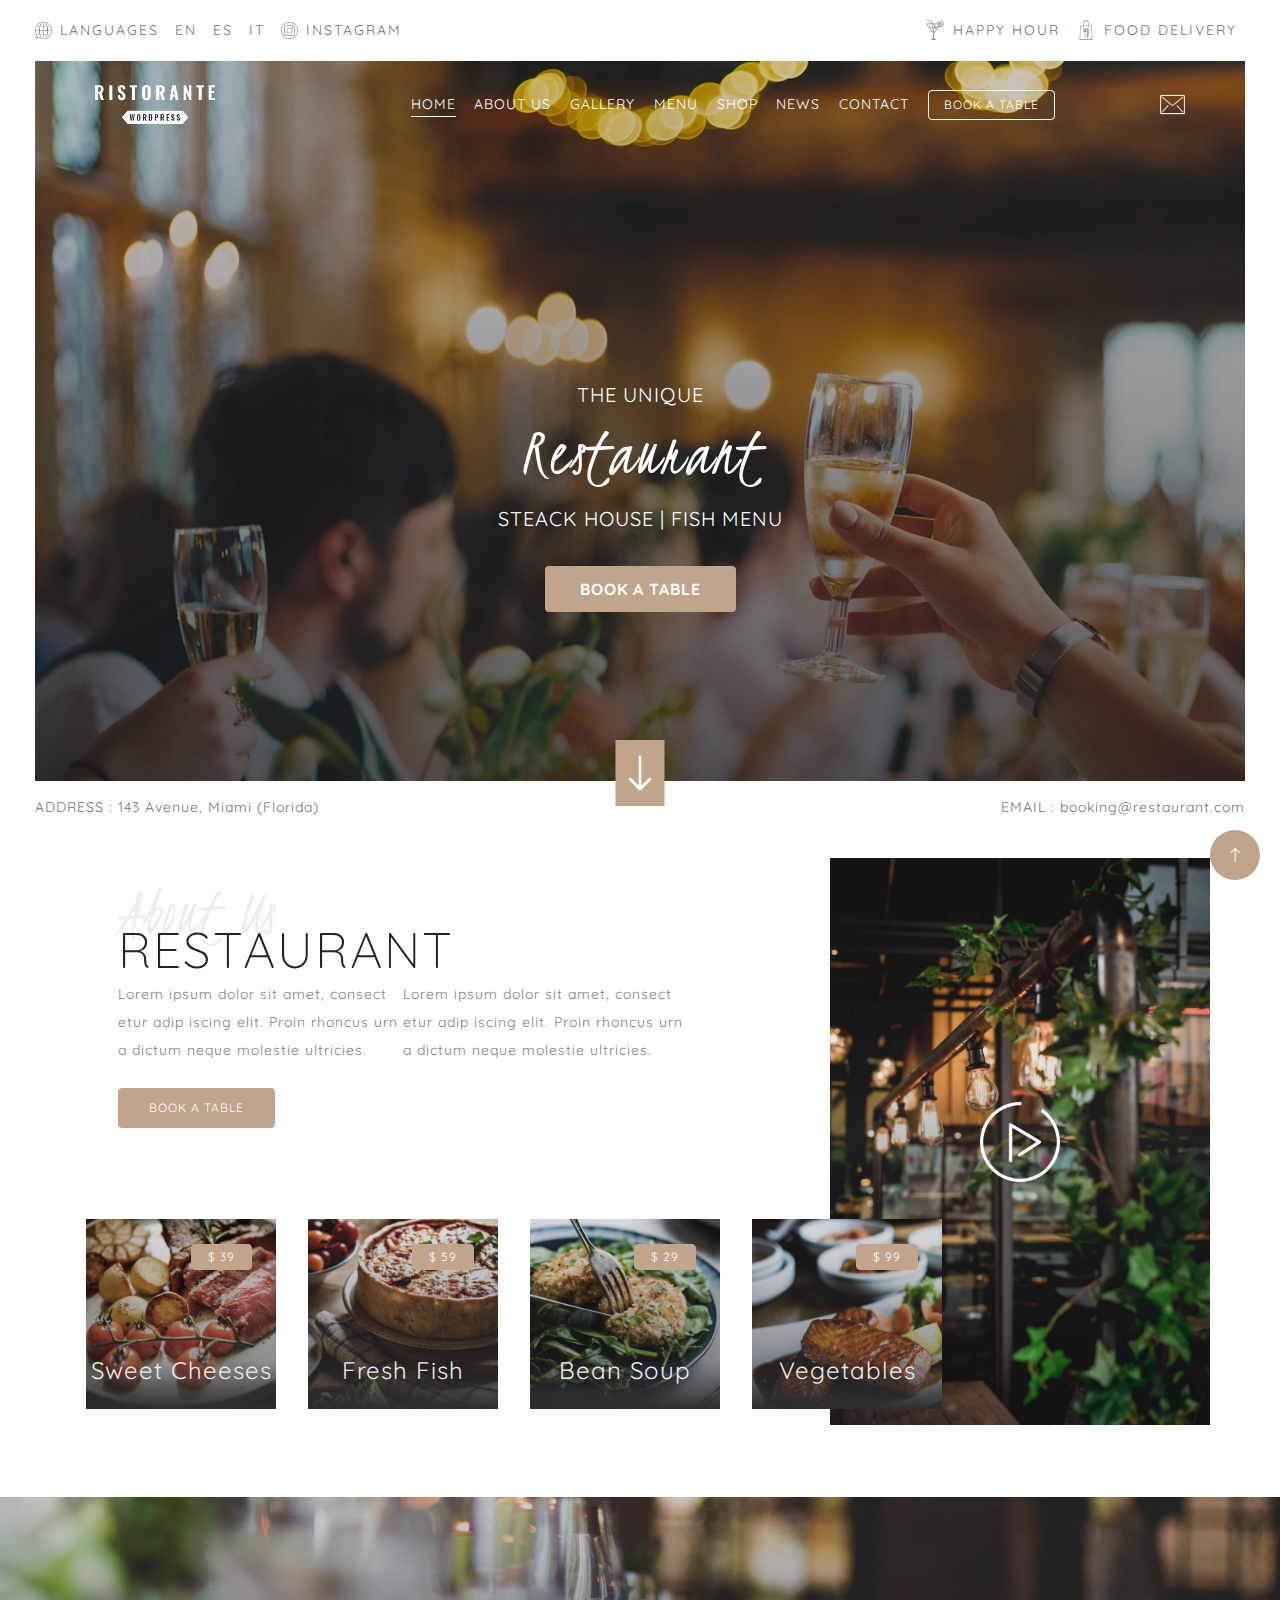
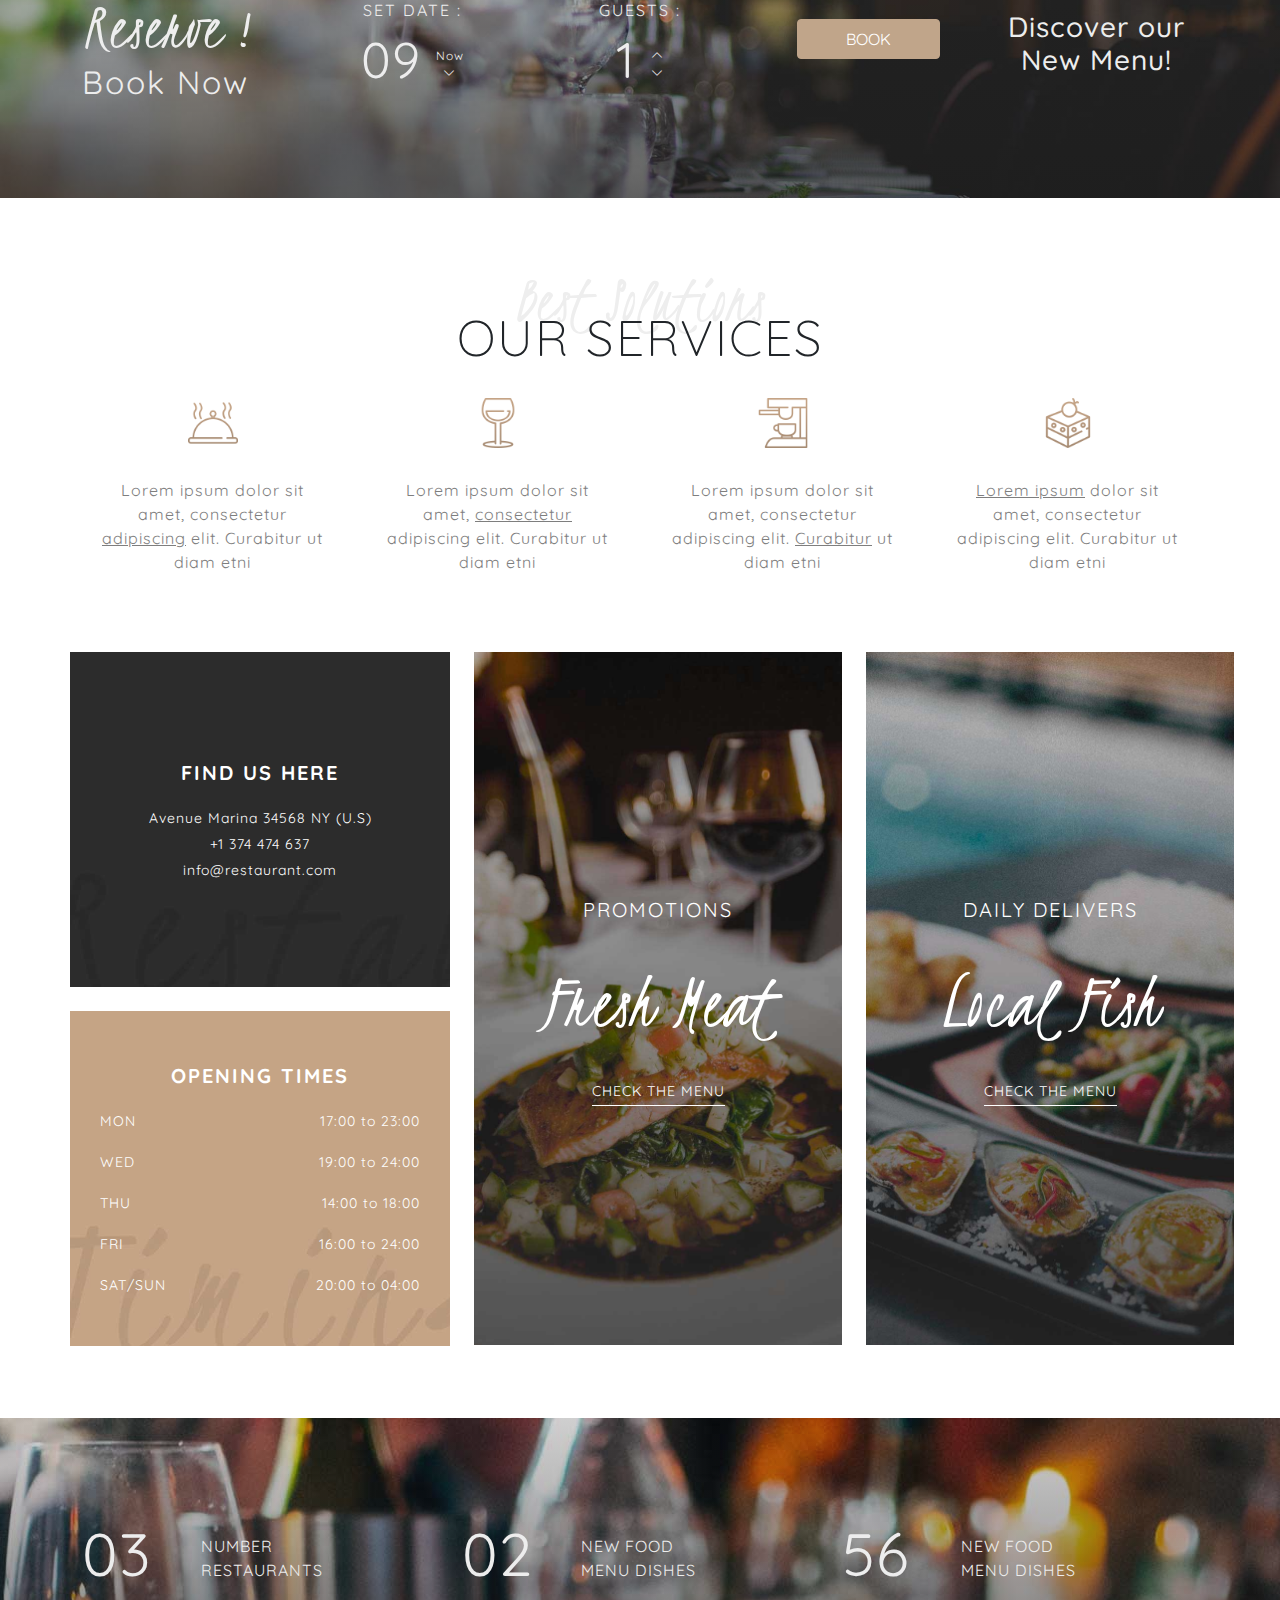
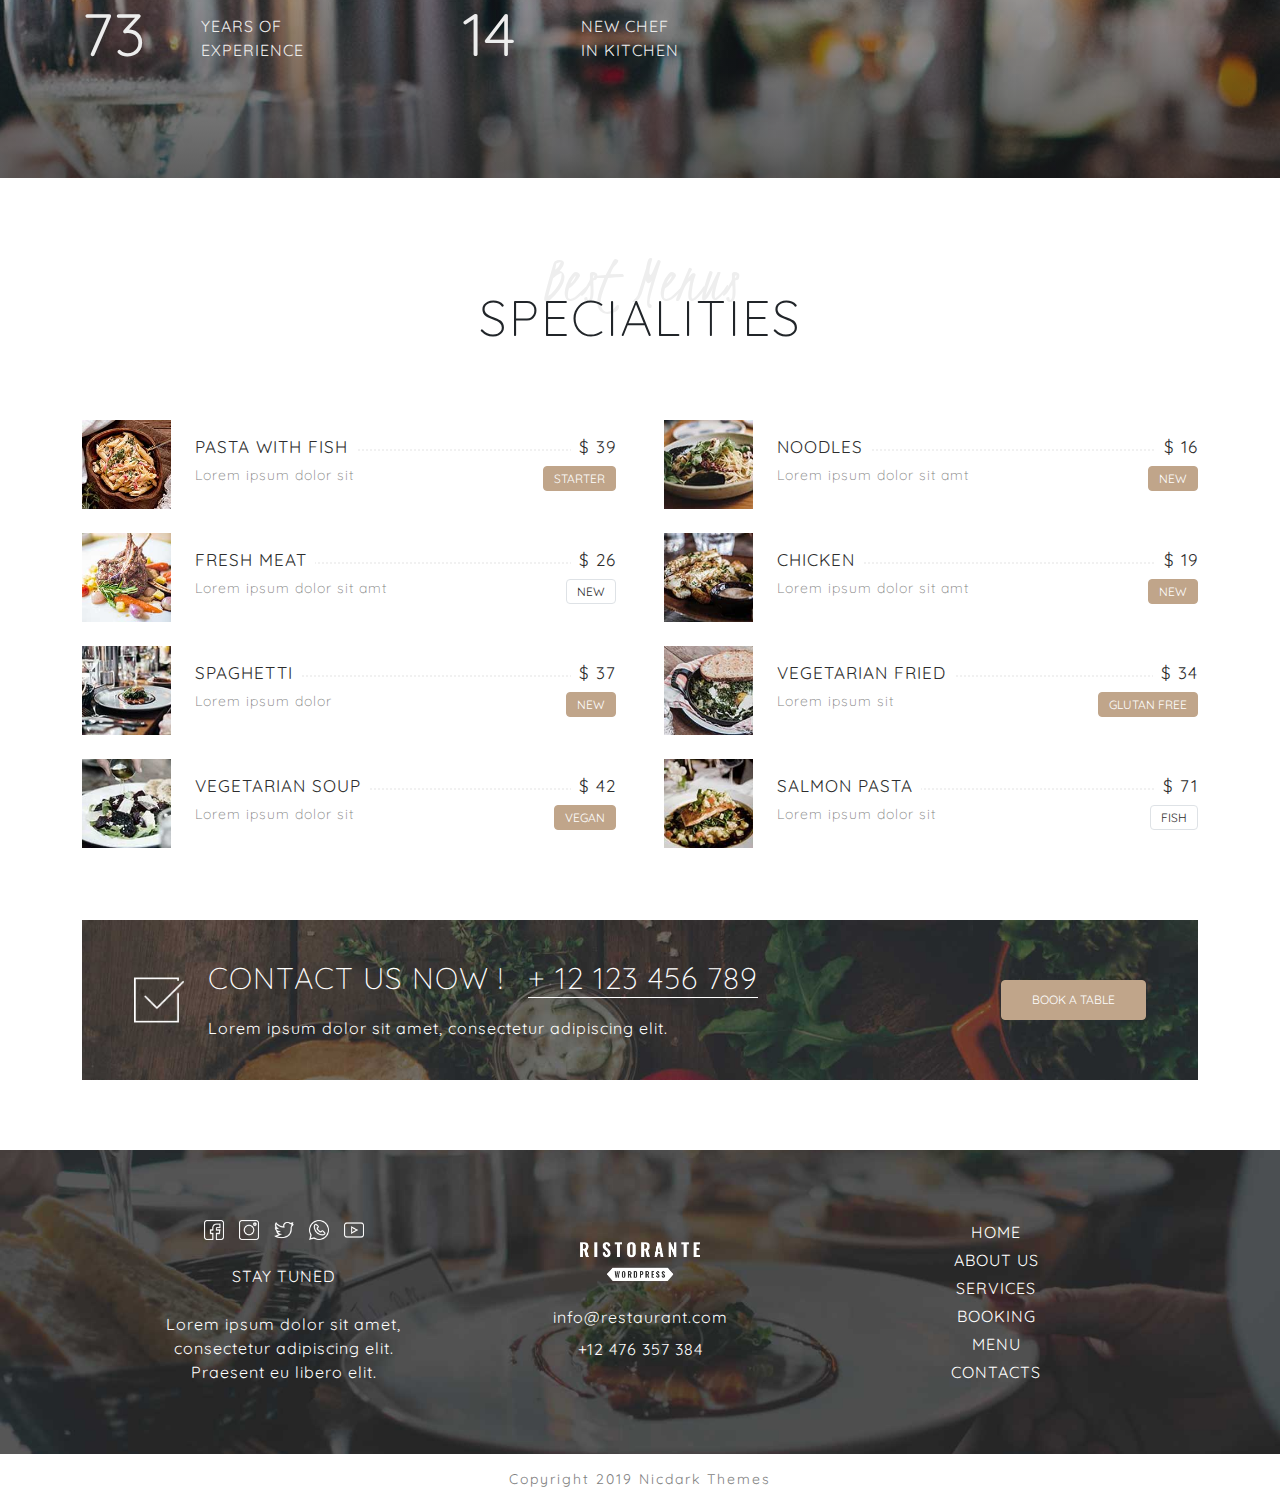
==== index.html @ e6f92034 "Done" ====
<!DOCTYPE html>
<html lang="en">

<head>
    <meta charset="UTF-8">
    <meta name="viewport" content="width=device-width, initial-scale=1.0">
    <title>Restaurent</title>

    <!-- Fonts CSS  -->
    <link rel="stylesheet" href="assets/css/fonts.css">

    <!-- Bootstrap CSS  -->
    <link rel="stylesheet" href="assets/css/bootstrap.min.css">
    <link rel="stylesheet" href="assets/css/bootstrap-icons.min.css">

    <!-- Custom CSS -->
    <link rel="stylesheet" href="assets/css/style.css">
</head>

<body>
    <a href="#" class="back-to-top-btn"><i class="bi bi-arrow-up"></i></a>
    <header class="text-uppercase">
        <div class="topbar text-secondary d-none d-xl-flex">
            <div class="col d-flex align-items-center">
                <img src="assets/images/languages.png" alt="languages" height="17" width="17">
                <span class="mx-2">languages</span>
                <span class="mx-2">en</span>
                <span class="mx-2">es</span>
                <span class="mx-2 me-3">it</span>
                <img src="assets/images/instagram.png" alt="insta" width="17" height="17">
                <span class="mx-2">instagram</span>
            </div>
            <div class="col d-flex justify-content-end">
                <img src="assets/images/happy-hour.png" alt="happy_hour" width="20" height="20">
                <span class="mx-2 me-3">happy hour</span>
                <img src="assets/images/food-delivery.png" alt="food-delivery" width="20" height="20">
                <span class="mx-2">food delivery</span>
            </div>
        </div>
        <div class="container-fluid p-4 d-xl-none">
            <div class="row align-items-center">
                <div class="logo col-9">
                    <img src="assets/images/logo-dark.png" alt="logo" width="120">
                </div>
                <div class="hamburger col-3 fs-1 text-end">
                    <i class="bi bi-list" data-bs-toggle="offcanvas" data-bs-target="#offcanvasRight"
                        aria-controls="offcanvasRight"></i>
                </div>
                <div class="offcanvas offcanvas-end text-bg-dark bg-dark" data-bs-scroll="true" data-bs-backdrop="false"
                    tabindex="-1" id="offcanvasRight" aria-labelledby="offcanvasRightLabel">
                    <div class="offcanvas-header justify-content-end pb-0">
                        <button type="button" class="btn-close btn-close-white border rounded-circle"
                            data-bs-dismiss="offcanvas" aria-label="Close"></button>
                    </div>
                    <div class="offcanvas-body p-2 pt-0 pb-5">
                        <div class="menus">
                            <div class="menu">
                                <div class="title">Home</div>
                                <ul>
                                    <li>home 1</li>
                                    <li>home 2</li>
                                    <li>home 3</li>
                                </ul>
                            </div>
                            <div class="menu">
                                <div class="title">About us</div>
                                <ul>
                                    <li>About us 1</li>
                                    <li>About us 2</li>
                                    <li>About us 3</li>
                                </ul>
                            </div>
                            <div class="menu">
                                <div class="title">pages</div>
                                <ul>
                                    <li>pages 1</li>
                                    <li>pages 2</li>
                                    <li>pages 3</li>
                                </ul>
                            </div>
                            <div class="menu">
                                <div class="title">menu</div>
                                <ul>
                                    <li>menu 1</li>
                                    <li>menu 2</li>
                                    <li>menu 3</li>
                                </ul>
                            </div>
                            <div class="menu">
                                <div class="title">shop</div>
                                <ul>
                                    <li>shop 1</li>
                                    <li>shop 2</li>
                                    <li>shop 3</li>
                                </ul>
                            </div>
                            <div class="menu">
                                <div class="title">news</div>
                                <ul>
                                    <li>news 1</li>
                                    <li>news 2</li>
                                    <li>news 3</li>
                                </ul>
                            </div>
                            <div class="menu">
                                <div class="title">contact</div>
                                <ul>
                                    <li>contact 1</li>
                                    <li>contact 2</li>
                                </ul>
                            </div>
                        </div>
                        <button class="btn my-3">book a table</button>
                        <div class="links">
                            <a href="#">custom plugin</a>
                            <a href="#">open table</a>
                        </div>
                    </div>
                </div>
            </div>
        </div>
    </header>
    <main>
        <!-- Banner Start  -->
        <section class="banner position-relative">
            <div class="container-fluid position-relative h-100">
                <div
                    class="d-none d-xl-flex row align-items-center py-4 px-5 justify-content-between text-uppercase bheader header-fix">
                    <div class="logo col-3">
                        <img src="assets/images/logo.png" width="120" alt="logo">
                    </div>
                    <nav>
                        <ul class="d-flex justify-content-between align-items-center">
                            <li><a href="index.html" class="link active">home</a></li>
                            <li><a href="about-us.html" class="link">about us</a></li>
                            <li><a href="gallery.html" class="link">Gallery</a></li>
                            <li><a href="menu.html" class="link">menu</a></li>
                            <li><a href="shop.html" class="link">Shop</a></li>
                            <li><a href="news.html" class="link">news</a></li>
                            <li><a href="contact.html" class="link">contact</a></li>
                            <li>
                                <div class="btn">
                                    book a table
                                </div>
                            </li>
                        </ul>
                    </nav>
                    <div class="mail text-end col-1 col-xxl-2">
                        <img src="assets/images/ico-07.png" alt="mail" width="25">
                    </div>
                </div>
                <div class="row flex-column align-items-center h-100 justify-content-center text-center">
                    <p class="title">THE UNIQUE</p>
                    <h1 class="heading display-2">Restaurant</h1>
                    <p class="text mb-2">STEACK HOUSE | FISH MENU</p>
                    <div>
                        <div class="btn btn2 my-4 border-0">book a table</div>
                    </div>
                </div>
                <div class="down_arrow position-absolute top-100 start-50 translate-middle fs-1 pb-3">
                    <a href="#about" class="px-1 py-2 bg-primary"><i class="bi bi-arrow-down"></i></a>
                </div>
            </div>
            <div class="overlay"></div>
        </section>
        <div class="banner_bottom d-flex flex-wrap py-5 py-xl-3 text-secondary text-center">
            <div class="col-12 col-xl-6 text-xl-start">
                <span class="text-uppercase">ADDRESS</span><span> : 143 Avenue, Miami (Florida)</span>
            </div>
            <div class="col-12 col-xl-6 text-xl-end">
                <span class="text-uppercase">EMAIL</span><span> : booking@restaurant.com</span>
            </div>
        </div>
        <!-- Banner End  -->
        <!-- About Start  -->
        <section class="about py-4" id="about">
            <div class="container">
                <div class="row flex-column flex-xl-row justify-content-between position-relative">
                    <div class="col-12 col-xl-7 px-sm-5 pt-xl-5">
                        <div class="main-title">
                            <h2>About Us</h2>
                            <h3>RESTAURANT</h3>
                        </div>
                        <div class="text-body-secondary lh-lg d-flex flex-column flex-xl-row">
                            <div class="col-12 col-xl-6">
                                <p>Lorem ipsum dolor sit amet, consect etur adip iscing elit. Proin rhoncus urn a dictum
                                    neque molestie ultricies.</p>
                            </div>
                            <div class="col-12 col-xl-6">
                                <p>Lorem ipsum dolor sit amet, consect etur adip iscing elit. Proin rhoncus urn a dictum
                                    neque molestie ultricies.</p>
                            </div>
                        </div>
                        <div class="btn btn2 my-4">book a table</div>
                    </div>
                    <div class="col-xl-4 d-flex flex-column p-0">
                        <div class="position-relative px-sm-5 px-lg-0 text-center">
                            <img src="assets/images/image.jpg" class="img-fluid" alt="video">
                            <img src="assets/images/play-btn.png"
                                class="position-absolute top-50 start-50 translate-middle" alt="play" width="80"
                                height="80">
                        </div>
                        <div
                            class="d-flex flex-column align-items-center flex-md-row flex-wrap py-5 justify-content-center products justify-content-xl-start py-xl-0">
                            <div class="product position-relative col-11 col-md-5 col-xl-2 mx-md-3 my-3">
                                <img src="assets/images/product-01.jpg" alt="pro1" class="img-fluid">
                                <div
                                    class="position-absolute content w-100 h-100 top-0 left-0 d-flex flex-column justify-content-between text-center">
                                    <div class="text-end p-4">
                                        <div class="btn btn2 p-0 lh-lg px-3">$ 39</div>
                                    </div>
                                    <h4 class="text-light fw-normal pb-3">Sweet Cheeses</h4>
                                </div>
                            </div>
                            <div class="product position-relative col-11 col-md-5 col-xl-2 mx-md-3 my-3">
                                <img src="assets/images/product-02.jpg" alt="pro1" class="img-fluid">
                                <div
                                    class="position-absolute content w-100 h-100 top-0 left-0 d-flex flex-column justify-content-between text-center">
                                    <div class="text-end p-4">
                                        <div class="btn btn2 p-0 lh-lg px-3">$ 59</div>
                                    </div>
                                    <h4 class="text-light fw-normal pb-3">Fresh Fish</h4>
                                </div>
                            </div>
                            <div class="product position-relative col-11 col-md-5 col-xl-2 mx-md-3 my-3">
                                <img src="assets/images/product-03.jpg" alt="pro1" class="img-fluid">
                                <div
                                    class="position-absolute content w-100 h-100 top-0 left-0 d-flex flex-column justify-content-between text-center">
                                    <div class="text-end p-4">
                                        <div class="btn btn2 p-0 lh-lg px-3">$ 29</div>
                                    </div>
                                    <h4 class="text-light fw-normal pb-3">Bean Soup</h4>
                                </div>
                            </div>
                            <div class="product position-relative col-11 col-md-5 col-xl-2 mx-md-3 my-3">
                                <img src="assets/images/product-04.jpg" alt="pro1" class="img-fluid">
                                <div
                                    class="position-absolute content w-100 h-100 top-0 left-0 d-flex flex-column justify-content-between text-center">
                                    <div class="text-end p-4">
                                        <div class="btn btn2 p-0 lh-lg px-3">$ 99</div>
                                    </div>
                                    <h4 class="text-light fw-normal pb-3">Vegetables</h4>
                                </div>
                            </div>
                        </div>
                    </div>
                </div>
            </div>
        </section>
        <!-- About End  -->
        <!-- reserve Start  -->
        <section class="reserve position-relative py-5 my-5 px-3 text-light">
            <div class="container">
                <div class="row flex-column flex-lg-row align-items-lg-center flex-wrap position-relative text-center">
                    <div class="col main-title text-xl-start py-5">
                        <h2 class="lh-1">Reserve !</h2>
                        <h3 class="fw-normal fs-2">Book Now</h3>
                    </div>
                    <div class="col date py-3">
                        <div class="title">SET DATE : </div>
                        <div>
                            <span class="number">
                                09
                            </span>
                            <span class="d-inline-block month mt-3">
                                <div>Now</div>
                                <div><i class="bi bi-chevron-down"></i></div>
                            </span>
                        </div>
                    </div>
                    <div class="col guests py-3">
                        <div class="title">GUESTS : </div>
                        <div>
                            <span class="number">
                                1
                            </span>
                            <span class="d-inline-block month mt-3">
                                <div><i class="bi bi-chevron-up"></i></div>
                                <div><i class="bi bi-chevron-down"></i></div>
                            </span>
                        </div>
                    </div>
                    <div class="col py-5">
                        <button class="btn btn2 mb-3 px-5 fs-6">book</button>
                    </div>
                    <div class="col">
                        <h3>Discover our New Menu!</h3>
                    </div>
                </div>
                <div class="overlay"></div>
            </div>
        </section>
        <!-- reserve End  -->
        <!-- services Start  -->
        <section class="services mt-5 py-5">
            <div class="container">
                <div class="row text-center">
                    <div class="main-title">
                        <h2>Best Solutions</h2>
                        <h3>OUR SERVICES</h3>
                    </div>
                </div>
                <div class="row content flex-column align-items-center flex-sm-row justify-content-center">
                    <div class="service col">
                        <img src="assets/images/icon-1.png" alt="">
                        <p>Lorem ipsum dolor sit amet, consectetur <u>adipiscing</u> elit. Curabitur ut diam etni</p>
                    </div>
                    <div class="service col">
                        <img src="assets/images/icon2.png" alt="">
                        <p>Lorem ipsum dolor sit amet, <u>consectetur</u> adipiscing elit. Curabitur ut diam etni</p>
                    </div>
                    <div class="service col">
                        <img src="assets/images/icon3.png" alt="">
                        <p>Lorem ipsum dolor sit amet, consectetur adipiscing elit. <u>Curabitur</u> ut diam etni</p>
                    </div>
                    <div class="service col">
                        <img src="assets/images/icon4.png" alt="">
                        <p><u>Lorem ipsum</u> dolor sit amet, consectetur adipiscing elit. Curabitur ut diam etni</p>
                    </div>
                </div>
            </div>
        </section>
        <!-- services End  -->
        <!-- info Start  -->
        <section class="info pb-4">
            <div class="container">
                <div class="row flex-column flex-md-row align-items-center">
                    <div
                        class="col-12 d-flex flex-column flex-md-row flex-xl-column align-items-center p-0 col-xl-4 row-gap-xl-4">
                        <div class="col-12 col-sm-10 col-md-6 col-xl-12 contact">
                            <div class="title">
                                FIND US HERE
                            </div>
                            <p>Avenue Marina 34568 NY (U.S)</p>
                            <p>+1 374 474 637</p>
                            <p>info@restaurant.com</p>
                        </div>
                        <div class="col-12 col-sm-10 col-md-6 col-xl-12 times">
                            <div class="title">
                                OPENING TIMES
                            </div>
                            <div class="content">
                                <span>MON</span>
                                <span>17:00 to 23:00</span>
                            </div>
                            <div class="content">
                                <span>WED</span>
                                <span>19:00 to 24:00</span>
                            </div>
                            <div class="content">
                                <span>THU</span>
                                <span>14:00 to 18:00</span>
                            </div>
                            <div class="content">
                                <span>FRI</span>
                                <span>16:00 to 24:00</span>
                            </div>
                            <div class="content">
                                <span>SAT/SUN</span>
                                <span>20:00 to 04:00</span>
                            </div>

                        </div>
                    </div>
                    <div
                        class="col-12 d-flex flex-column flex-md-row align-items-center p-0 col-xl-8 column-gap-xl-4 ps-xl-4">
                        <div class="col-12 col-sm-10 col-md-6 col-xl-6 promotions">
                            <div class="title">
                                PROMOTIONS
                            </div>
                            <h2 class="font-monospace display-1">Fresh Meat</h2>
                            <a href="#">CHECK THE MENU</a>
                        </div>
                        <div class="col-12 col-sm-10 col-md-6 col-xl-6 delivers">
                            <div class="title">
                                DAILY DELIVERS
                            </div>
                            <h2 class="font-monospace display-1">Local Fish</h2>
                            <a href="#">CHECK THE MENU</a>
                        </div>
                    </div>
                </div>
            </div>
        </section>
        <!-- info End  -->
        <!-- facts Start  -->
        <section class="facts position-relative text-light my-5">
            <div class="container position-relative">
                <div class="row">
                    <div
                        class="fact mb-5 mb-sm-0 col-12 col-sm-6 col-md-4 col-xxl d-flex flex-column flex-sm-row text-center text-sm-start">
                        <h3 class="col-4">
                            03
                        </h3>
                        <div class="text col">
                            NUMBER <br> RESTAURANTS
                        </div>
                    </div>
                    <div
                        class="fact mb-5 mb-sm-0 col-12 col-sm-6 col-md-4 col-xxl d-flex flex-column flex-sm-row text-center text-sm-start">
                        <h3 class="col-4">
                            02
                        </h3>
                        <div class="text col">
                            NEW FOOD <br> MENU DISHES
                        </div>
                    </div>
                    <div
                        class="fact mb-5 mb-sm-0 col-12 col-sm-6 col-md-4 col-xxl d-flex flex-column flex-sm-row text-center text-sm-start">
                        <h3 class="col-4">
                            56
                        </h3>
                        <div class="text col">
                            NEW FOOD <br> MENU DISHES
                        </div>
                    </div>
                    <div
                        class="fact mb-5 mb-sm-0 col-12 col-sm-6 col-md-4 col-xxl d-flex flex-column flex-sm-row text-center text-sm-start">
                        <h3 class="col-4">
                            73
                        </h3>
                        <div class="text col">
                            YEARS OF <br> EXPERIENCE
                        </div>
                    </div>
                    <div
                        class="fact mb-5 mb-sm-0 col-12 col-sm-6 col-md-4 col-xxl d-flex flex-column flex-sm-row text-center text-sm-start">
                        <h3 class="col-4">
                            14
                        </h3>
                        <div class="text col">
                            NEW CHEF <br> IN KITCHEN
                        </div>
                    </div>
                </div>
            </div>
            <div class="overlay"></div>
        </section>
        <!-- facts End  -->
        <!-- specialities Start  -->
        <section class="specialities py-5">
            <div class="container">
                <div class="row">
                    <div class="main-title text-center mb-5">
                        <h2>Best Menus</h2>
                        <h3>SPECIALITIES</h3>
                    </div>
                </div>
                <div class="row gap-4 my-4">
                    <div class="col-sm-9 col-md-12 col-lg d-flex flex-column flex-md-row mx-auto dish-card">
                        <div class="image col-md-2 me-md-4">
                            <img src="assets/images/item1.jpg" class="w-100" alt="">
                        </div>
                        <div class="content pt-3 pt-md-0 col-md d-flex flex-column justify-content-center">
                            <div class="d-flex justify-content-between dish">
                                <h4 class="pe-2">PASTA WITH FISH</h4>
                                <h4 class="ps-2">$ 39</h4>
                            </div>
                            <div class="d-flex justify-content-between">
                                <p>Lorem ipsum dolor sit</p>
                                <div>
                                    <button class="btn btn2">STARTER</button>
                                </div>
                            </div>
                        </div>
                    </div>
                    <div class="col-sm-9 col-md-12 col-lg d-flex flex-column flex-md-row mx-auto dish-card">
                        <div class="image col-md-2 me-md-4">
                            <img src="assets/images/item2.jpg" class="w-100" alt="">
                        </div>
                        <div class="content pt-3 pt-md-0 col-md d-flex flex-column justify-content-center">
                            <div class="d-flex justify-content-between dish">
                                <h4 class="pe-2">NOODLES</h4>
                                <h4 class="ps-2">$ 16</h4>
                            </div>
                            <div class="d-flex justify-content-between">
                                <p>Lorem ipsum dolor sit amt</p>
                                <div>
                                    <button class="btn btn2">NEW</button>
                                </div>
                            </div>
                        </div>
                    </div>
                </div>
                <div class="row gap-4 my-4">
                    <div class="col-sm-9 col-md-12 col-lg d-flex flex-column flex-md-row mx-auto dish-card">
                        <div class="image col-md-2 me-md-4">
                            <img src="assets/images/item3.jpg" class="w-100" alt="">
                        </div>
                        <div class="content pt-3 pt-md-0 col-md d-flex flex-column justify-content-center">
                            <div class="d-flex justify-content-between dish">
                                <h4 class="pe-2">FRESH MEAT</h4>
                                <h4 class="ps-2">$ 26</h4>
                            </div>
                            <div class="d-flex justify-content-between">
                                <p>Lorem ipsum dolor sit amt</p>
                                <div>
                                    <button class="btn text-dark border">new</button>
                                </div>
                            </div>
                        </div>
                    </div>
                    <div class="col-sm-9 col-md-12 col-lg d-flex flex-column flex-md-row mx-auto dish-card">
                        <div class="image col-md-2 me-md-4">
                            <img src="assets/images/item4.jpg" class="w-100" alt="">
                        </div>
                        <div class="content pt-3 pt-md-0 col-md d-flex flex-column justify-content-center">
                            <div class="d-flex justify-content-between dish">
                                <h4 class="pe-2">CHICKEN</h4>
                                <h4 class="ps-2">$ 19</h4>
                            </div>
                            <div class="d-flex justify-content-between">
                                <p>Lorem ipsum dolor sit amt</p>
                                <div>
                                    <button class="btn btn2">NEW</button>
                                </div>
                            </div>
                        </div>
                    </div>
                </div>
                <div class="row gap-4 my-4">
                    <div class="col-sm-9 col-md-12 col-lg d-flex flex-column flex-md-row mx-auto dish-card">
                        <div class="image col-md-2 me-md-4">
                            <img src="assets/images/item5.jpg" class="w-100" alt="">
                        </div>
                        <div class="content pt-3 pt-md-0 col-md d-flex flex-column justify-content-center">
                            <div class="d-flex justify-content-between dish">
                                <h4 class="pe-2">SPAGHETTI</h4>
                                <h4 class="ps-2">$ 37</h4>
                            </div>
                            <div class="d-flex justify-content-between">
                                <p>Lorem ipsum dolor</p>
                                <div>
                                    <button class="btn btn2">NEW</button>
                                </div>
                            </div>
                        </div>
                    </div>
                    <div class="col-sm-9 col-md-12 col-lg d-flex flex-column flex-md-row mx-auto dish-card">
                        <div class="image col-md-2 me-md-4">
                            <img src="assets/images/item6.jpg" class="w-100" alt="">
                        </div>
                        <div class="content pt-3 pt-md-0 col-md d-flex flex-column justify-content-center">
                            <div class="d-flex justify-content-between dish">
                                <h4 class="pe-2">VEGETARIAN FRIED</h4>
                                <h4 class="ps-2">$ 34</h4>
                            </div>
                            <div class="d-flex justify-content-between">
                                <p>Lorem ipsum sit</p>
                                <div>
                                    <button class="btn btn2">GLUTAN FREE</button>
                                </div>
                            </div>
                        </div>
                    </div>
                </div>
                <div class="row gap-4 my-4">
                    <div class="col-sm-9 col-md-12 col-lg d-flex flex-column flex-md-row mx-auto dish-card">
                        <div class="image col-md-2 me-md-4">
                            <img src="assets/images/item7.jpg" class="w-100" alt="">
                        </div>
                        <div class="content pt-3 pt-md-0 col-md d-flex flex-column justify-content-center">
                            <div class="d-flex justify-content-between dish">
                                <h4 class="pe-2">VEGETARIAN SOUP</h4>
                                <h4 class="ps-2">$ 42</h4>
                            </div>
                            <div class="d-flex justify-content-between">
                                <p>Lorem ipsum dolor sit</p>
                                <div>
                                    <button class="btn btn2">VEGAN</button>
                                </div>
                            </div>
                        </div>
                    </div>
                    <div class="col-sm-9 col-md-12 col-lg d-flex flex-column flex-md-row mx-auto dish-card">
                        <div class="image col-md-2 me-md-4">
                            <img src="assets/images/item8.jpg" class="w-100" alt="">
                        </div>
                        <div class="content pt-3 pt-md-0 col-md d-flex flex-column justify-content-center">
                            <div class="d-flex justify-content-between dish">
                                <h4 class="pe-2">SALMON PASTA</h4>
                                <h4 class="ps-2">$ 71</h4>
                            </div>
                            <div class="d-flex justify-content-between">
                                <p>Lorem ipsum dolor sit</p>
                                <div>
                                    <button class="btn text-dark border">fish</button>
                                </div>
                            </div>
                        </div>
                    </div>
                </div>
            </div>
        </section>
        <!-- specialities End  -->
        <!-- contact us start  -->
        <section>
            <div class="container">
                <div class="row m-0 contact justify-content-between bg-pro align-items-center">
                    <div class="d-flex flex-column flex-xl-row col-xl-8 align-items-center">
                        <div class="image mb-4 mb-xl-0 pe-xl-4 text-xl-start">
                            <img src="assets/images/tick.png" width="50" alt="">
                        </div>
                        <div class="content col-xl-11 text-xl-start">
                            <div class="d-flex flex-column flex-xl-row">
                                <h3>CONTACT US NOW ! <span>+ 12 123 456 789</span></h3>

                            </div>
                            <p>Lorem ipsum dolor sit amet, consectetur adipiscing elit.</p>
                        </div>
                    </div>
                    <div class="button col-xl-3 text-xl-end">
                        <button class="btn btn2">BOOK A TABLE</button>
                    </div>
                </div>
            </div>
        </section>
        <!-- contact us end  -->
    </main>
    <footer>
        <div class="container position-relative">
            <div class="row flex-column flex-md-row justify-content-evenly align-items-center row-gap-5">
                <div class="col-12 col-md-4 col-xl-3 d-flex flex-column row-gap-4">
                    <div class="icons">
                        <img src="assets/images/social-1.png" width="20" alt="">
                        <img src="assets/images/social-2.png" width="20" alt="">
                        <img src="assets/images/social-3.png" width="20" alt="">
                        <img src="assets/images/social-4.png" width="20" alt="">
                        <img src="assets/images/social-5.png" width="20" alt="">
                    </div>
                    <div class="title">STAY TUNED</div>
                    <p>Lorem ipsum dolor sit amet, consectetur adipiscing elit. Praesent eu libero elit.</p>
                </div>
                <div class="col-12 col-md-4 col-xl-3 d-flex flex-column row-gap-4">
                    <div class="logo">
                        <img src="assets/images/logo.png" width="120" alt="">
                    </div>
                    <div class="links d-flex flex-column row-gap-2">
                        <a href="mailto: info@restaurant.com">info@restaurant.com</a>
                        <a href="tel: +12 476 357 384">+12 476 357 384</a>
                    </div>
                </div>
                <div class="col-12 col-md-4 col-xl-3">
                    <ul class="d-flex flex-column row-gap-1">
                        <li>
                            <a href="#">HOME</a>
                        </li>
                        <li>
                            <a href="#">ABOUT US</a>
                        </li>
                        <li>
                            <a href="#">SERVICES</a>
                        </li>
                        <li>
                            <a href="#">BOOKING</a>
                        </li>
                        <li>
                            <a href="#">MENU</a>
                        </li>
                        <li>
                            <a href="#">CONTACTS</a>
                        </li>
                    </ul>
                </div>
            </div>
        </div>
    </footer>
    <div class="footer-bottom">
        Copyright 2019 Nicdark Themes
    </div>

    <!-- Jquery JS  -->
    <script src="assets/js/jquery.min.js"></script>

    <!-- Bootstrap JS  -->
    <script src="assets/js/bootstrap.bundle.min.js"></script>

    <!-- Main JS  -->
    <script src="assets/js/main.js"></script>
</body>

</html>
---- assets/css/fonts.css ----
/* quicksand-300 - latin */
@font-face {
  font-display: swap; /* Check https://developer.mozilla.org/en-US/docs/Web/CSS/@font-face/font-display for other options. */
  font-family: 'Quicksand';
  font-style: normal;
  font-weight: 300;
  src: url('../fonts/quicksand-v31-latin-300.woff2') format('woff2'); /* Chrome 36+, Opera 23+, Firefox 39+, Safari 12+, iOS 10+ */
}
/* quicksand-regular - latin */
@font-face {
  font-display: swap; /* Check https://developer.mozilla.org/en-US/docs/Web/CSS/@font-face/font-display for other options. */
  font-family: 'Quicksand';
  font-style: normal;
  font-weight: 400;
  src: url('../fonts/quicksand-v31-latin-regular.woff2') format('woff2'); /* Chrome 36+, Opera 23+, Firefox 39+, Safari 12+, iOS 10+ */
}
/* quicksand-500 - latin */
@font-face {
  font-display: swap; /* Check https://developer.mozilla.org/en-US/docs/Web/CSS/@font-face/font-display for other options. */
  font-family: 'Quicksand';
  font-style: normal;
  font-weight: 500;
  src: url('../fonts/quicksand-v31-latin-500.woff2') format('woff2'); /* Chrome 36+, Opera 23+, Firefox 39+, Safari 12+, iOS 10+ */
}
/* quicksand-600 - latin */
@font-face {
  font-display: swap; /* Check https://developer.mozilla.org/en-US/docs/Web/CSS/@font-face/font-display for other options. */
  font-family: 'Quicksand';
  font-style: normal;
  font-weight: 600;
  src: url('../fonts/quicksand-v31-latin-600.woff2') format('woff2'); /* Chrome 36+, Opera 23+, Firefox 39+, Safari 12+, iOS 10+ */
}
/* quicksand-700 - latin */
@font-face {
  font-display: swap; /* Check https://developer.mozilla.org/en-US/docs/Web/CSS/@font-face/font-display for other options. */
  font-family: 'Quicksand';
  font-style: normal;
  font-weight: 700;
  src: url('../fonts/quicksand-v31-latin-700.woff2') format('woff2'); /* Chrome 36+, Opera 23+, Firefox 39+, Safari 12+, iOS 10+ */
}
/* kristi-regular - latin */
@font-face {
  font-display: swap; /* Check https://developer.mozilla.org/en-US/docs/Web/CSS/@font-face/font-display for other options. */
  font-family: 'Kristi';
  font-style: normal;
  font-weight: 400;
  src: url('../fonts/kristi-v21-latin-regular.woff2') format('woff2'); /* Chrome 36+, Opera 23+, Firefox 39+, Safari 12+, iOS 10+ */
}
---- assets/css/style.css ----
:root {
    --bs-dark-rgb: 45, 45, 45;
    --bs-primary-rgb: 192, 165, 138;
    --bs-font-monospace: 'Kristi';
    --bs-light-rgb: 237, 237, 237;
    --bs-secondary-color: #7e7e7e;
}

body {
    font-family: 'Quicksand';
    letter-spacing: 1px;
}

.py-100 {
    padding: 80px 0;
}

.fs-7 {
    font-size: 14px;
}

.bg-pro {
    background-position: center;
    background-repeat: no-repeat;
    background-size: cover;
}

::selection {
    background-color: #c0a58a;
    color: #fff;
}

.back-to-top-btn {
    width: 50px;
    height: 50px;
    border-radius: 50%;
    display: flex;
    justify-content: center;
    align-items: center;
    position: fixed;
    bottom: 20px;
    right: 20px;
    background-color: #c0a58a;
    z-index: 3;
}

img {
    object-fit: cover;
}

li {
    list-style: none;
}

ul {
    margin: 0;
    padding: 0;
}

a {
    text-decoration: none;
    color: #fff;
}

p {
    margin: 0;
}

.main-title h2 {
    font-family: 'Kristi';
    margin: 0;
    font-size: 50px;
    color: #eeeeee;
    line-height: .2;
}

.main-title h3 {
    margin: 0;
    font-size: 30px;
    letter-spacing: 2px;
    font-weight: lighter;
}

.offcanvas {
    font-weight: normal;
    width: 300px !important;
}

.offcanvas li {
    padding: 7px 0;
    padding-left: 20px;
}

.offcanvas .menu {
    padding: 10px 0;
}

.offcanvas .title {
    padding: 5px 0;
}

.btn {
    color: #FFF;
    padding: 0 15px;
    line-height: 28px;
    border: 1px solid #fff;
    border-radius: 4px;
    text-transform: uppercase;
    font-size: 12px;
}

.btn:hover {
    background-color: unset;
    border-color: unset;
}

.offcanvas a {
    display: block;
    padding: 7px 0;
    padding-left: 20px;
}

.banner-wrapper {
    height: 100vh;
}

.banner {
    height: 60vh;
    background-image: url(../images/banner.jpg);
    background-repeat: no-repeat;
    background-size: cover;
    background-position: center;
    color: #fff;
}

.overlay {
    width: 100%;
    height: 100%;
    position: absolute;
    background: linear-gradient(rgba(28, 28, 28, 0.2) 0%, rgba(28, 28, 28, 0.7) 100%);
    top: 0;
    left: 0;
    z-index: 0;
}

.btn2 {
    line-height: 38px;
    padding: 0 30px;
    background-color: #c0a58a;
    border-color: #c0a58a;
}

.banner .heading {
    font-family: 'Kristi';
    letter-spacing: 3px;
}

.banner .btn2:hover {
    background-color: #2d2d2d;
}

.banner .btn2 {
    font-size: 16px;
    padding: 4px 35px;
    font-weight: 700;
}

header {
    font-size: 14px;
    letter-spacing: 2px;
}

.link.active {
    border-bottom: 1px solid #fff;
    padding-bottom: 3px;
}

.banner p {
    font-size: 10px;
}

.topbar {
    padding: 20px 35px;
}

.position-relative {
    z-index: 2;
}


.bheader,
.about p {
    font-size: 14px;
}

.banner_bottom,
.date h6 {
    font-size: 14px;
}

.product .content {
    background: -webkit-linear-gradient(top, rgba(45, 45, 45, 0.15) 0%, rgba(45, 45, 45, 0.5) 75%, rgba(45, 45, 45, 1) 100%);
}

.reserve {
    background-image: url(../images/sec-banner.jpg);
    background-position: center;
    background-repeat: no-repeat;
    background-size: cover;
}

.reserve .title {
    letter-spacing: 2px;
}

.reserve .month {
    font-size: 12px;
}

.reserve .number {
    font-size: 50px;
}

.services .content {
    color: #7e7e7e;
    text-align: center;
}

.services .content img {
    width: 50px;
    margin-bottom: 30px;
}

.services .content .service {
    padding: 30px;
    width: 98%;
}

.info {
    color: #fff;
    font-size: 14px;
    text-align: center;
}

.info .title {
    font-size: 20px;
    font-weight: bold;
    letter-spacing: 2px;
    margin-bottom: 20px;
}

.info .promotions .title,
.info .delivers .title {
    font-weight: normal;
}

.info a {
    padding-bottom: 5px;
    border-bottom: 1px solid #fff;
}

.info h2 {
    margin: 30px 0;
}

.info .contact p {
    margin-top: 5px;
}

.info .contact {
    background-image: url(../images/bg_02.jpg);
    background-repeat: no-repeat;
    background-size: cover;
    padding: 106px 0;
}

.info .times {
    background-image: url(../images/bg_01.jpg);
    background-repeat: no-repeat;
    background-size: cover;
    padding: 50px 30px;
}

.info .times .content {
    margin-top: 20px;
    display: flex;
    justify-content: space-between;
}

.info .promotions {
    background-image: url(../images/img-01.jpg);
    background-repeat: no-repeat;
    background-position: center;
    background-size: cover;
    padding: 70px 0;
}

.info .delivers {
    background-image: url(../images/img-02.jpg);
    background-repeat: no-repeat;
    background-position: center;
    background-size: cover;
    padding: 70px 0;
}

.info .row {
    align-content: stretch;
}

.srow {
    align-content: stretch;
}

.facts {
    background-image: url(../images/thu_banner.jpg);
    padding: 100px 0;
    background-position: top;
}

.fact {
    display: flex;
    justify-content: space-between;
    align-items: center;
}

.fact h3 {
    font-size: 60px;
    font-weight: normal;
}

/* specialities css */

.specialities .content h4 {
    color: #2d2d2d;
    font-weight: normal;
    font-size: 17px;
    background-color: #fff;
}

.specialities .content p {
    color: #7e7e7e;
    font-weight: lighter;
    font-size: 14px;
}

.specialities .content .btn {
    padding: 0 10px;
    line-height: 23px;
}

.specialities .dish {
    position: relative;
}

.specialities .dish::after {
    content: '';
    position: absolute;
    bottom: 14px;
    width: 100%;
    border-bottom: 2px dotted #f1f1f1;
    z-index: -1;
}

/* contact css */

.contact {
    background-image: url(../images/fou_banner.jpg);
    background-repeat: no-repeat;
    background-size: cover;
    padding: 40px 0;
    color: #fff;
    text-align: center;
    gap: 20px;
}

.contact .content h3 {
    font-weight: lighter;
    font-size: 18px;
    margin-bottom: 20px;
    display: inline-block;
}

.contact .content span {
    border-bottom: 1px solid #fff;
}

/* Footer Css */

footer {
    background-image: url(../images/footer_bg.jpg);
    padding: 70px 30px;
    background-repeat: no-repeat;
    background-size: cover;
    background-position: center;
    position: relative;
    color: #fff;
    text-align: center;
    margin-top: 70px;
}

footer .icons {
    display: flex;
    justify-content: center;
    column-gap: 15px;
}

footer .links a {
    display: block;
}

.footer-bottom {
    color: #7e7e7e;
    font-size: 14px;
    text-align: center;
    padding: 15px 0;
    letter-spacing: 2px;
}

/* Contact Page CSS ------- */

/* contact banner css */

.contact-banner,
.about-us-banner {
    background-image: url(../images/sec-banner.jpg);
    height: unset !important;
}

.contact-banner .heading,
.news-banner .heading,
.about-us-banner .heading {
    padding-top: 200px;
}

.contact-banner .overlay,
.about-us-banner .overlay {
    background: -webkit-linear-gradient(top, rgba(45, 45, 45, 0.4) 0%, rgba(45, 45, 45, 0.9) 100%);
}

/* contactUs css */

.contactUs {
    padding-top: 100px;
    font-size: 14px;
    color: #7e7e7e;
    line-height: 1.8;
}

.contactUs .form h2 {
    font-size: 20px;
    letter-spacing: 2px;
    color: #2d2d2d;
    font-weight: normal;
}

.contactUs .form input,
.contactUs .form textarea {
    border: none;
    outline: none;
    padding: 10px 20px;
    margin-bottom: 20px;
    border-bottom: 1px solid #f1f1f1;
}

.contactUs .form .btn {
    font-size: 15px;
}

.contactUs .form .btn:hover {
    background-color: #c0a58a;
    color: #fff;
}

.contactUs .number {
    font-size: 29px;
    color: #2d2d2d;
}

/* about-us Page CSS ------- */

/* about-us banner css */

.about-us-banner {
    background-position: top;
}

.about-first h2 {
    font-size: 20px;
    font-weight: normal;
}

.about-first .video {
    width: 100%;
    height: 470px;
}

.about-first p {
    color: #7e7e7e;
    font-size: 14px;
}

/* specialists css */

.specialists {
    background-image: url(../images/specialist-bg.jpg);
    position: relative;
    padding-top: 100px !important;
    background-position: top;
}

.specialists .overlay {
    background: -webkit-linear-gradient(top, rgba(45, 45, 45, 0.7) 0%, rgba(45, 45, 45, .9) 100%);
}

.specialists .content {
    background: transparent;
    font-size: 13px;
    text-align: center;
}

.specialists .content h2 {
    font-size: 20px;
}

/* gallery Page CSS ------- */

/* gallery css */

.gallery img {
    width: 100%;
    height: 100%;
    object-fit: cover;
}

.menu .title {
    font-size: 50px;
}

.menu .btn {
    background: #1c1c1c;
}

.news-banner {
    height: unset !important;
    background-position: top;
}

.news-banner .overlay {
    background: linear-gradient(to bottom, rgba(45, 45, 45, 0.4) 0%, rgba(45, 45, 45, 0.9) 100%);
}

.news .overlay {
    background: -webkit-linear-gradient(top, rgba(101, 100, 96, 0) 0%, rgba(101, 100, 96, 0.1) 60%, rgba(101, 100, 96, 0.65) 100%);
}

.news img {
    height: 100%;
}

/* Media Query */

@media (min-width:400px) {
    .services .content .service {
        width: 67%;
    }

    .main-title h2 {
        font-size: 70px;
    }

    .main-title h3 {
        font-size: 50px;
    }

    .dish-card {
        width: 70%;
    }

    footer {
        padding: 70px 60px;
    }
}

@media (min-width:575px) {
    .banner p {
        font-size: 15px;
    }

    .banner {
        height: 70vh;
    }

    .services .content .service {
        width: 50%;
    }

    .contact {
        padding: 40px;
    }

    footer {
        padding: 70px 0px;
    }

    .about-first h2 {
        font-size: 40px;
    }

}

@media (min-width:768px) {
    .services .content .service {
        width: 40%;
    }

    .contact .content h3 {
        font-size: 30px;
    }

    .about-first .video {
        width: 700px;
    }
}

@media (min-width:992px) {
    .services .content .service {
        width: 25%;
    }

    .contact .content span {
        margin-left: 15px;
    }

    .about-first .video {
        width: 800px;
    }
}

@media (min-width:1200px) {
    .banner p {
        font-size: 20px;
    }

    .banner,
    .banner_bottom {
        margin: 0 35px;
    }

    .banner nav {
        width: 60%;
    }

    .banner {
        height: 80vh;
    }

    .products {
        position: absolute;
        left: 0;
        bottom: 0;
    }

    .specialists .products {
        top: 110%;
    }

    .info .promotions,
    .info .delivers {
        padding: 243px 0;
    }

    .contactUs .number {
        font-size: 60px;
    }

    .specialists .content {
        color: #7e7e7e;
        padding: 0 30px;
    }

    .specialists .content h2 {
        color: #2d2d2d;
    }

    .specialists {
        padding-bottom: 160px !important;
        margin-bottom: 500px;
    }

    .specialists .content .btn {
        color: #2d2d2d;
    }

    .contact-banner .heading,
    .news-banner .heading,
    .about-us-banner .heading {
        padding-top: 100px;
    }
}

@media (min-width:1400px) {
    .banner nav {
        width: 55%;
    }
}

@media (min-width:1600px) {
    .topbar {
        padding: 20px 60px;
    }

    .banner,
    .banner_bottom {
        margin: 0 60px;
    }

    .banner nav {
        width: 50%;
    }
}

@media (min-width:1800px) {

    .banner .heading {
        font-size: 115px;
    }

    .banner {
        height: 88vh;
    }
}
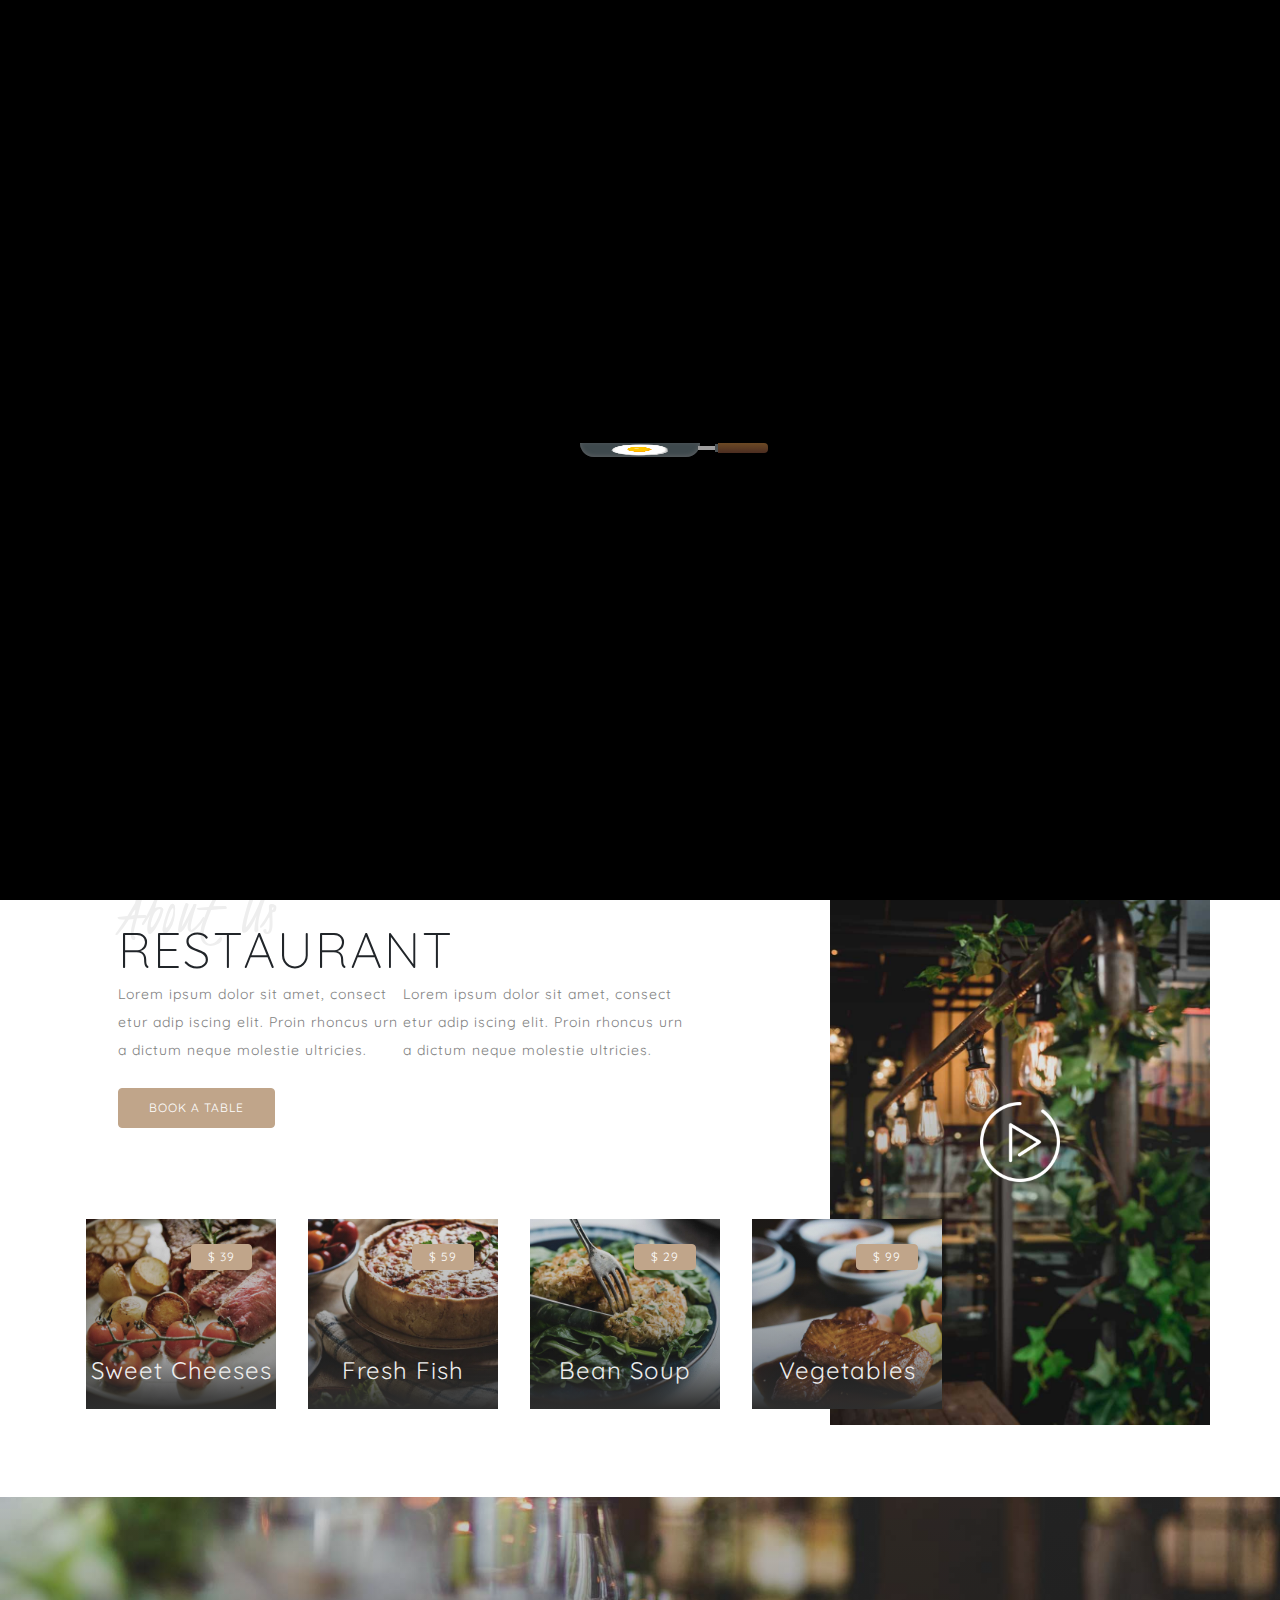
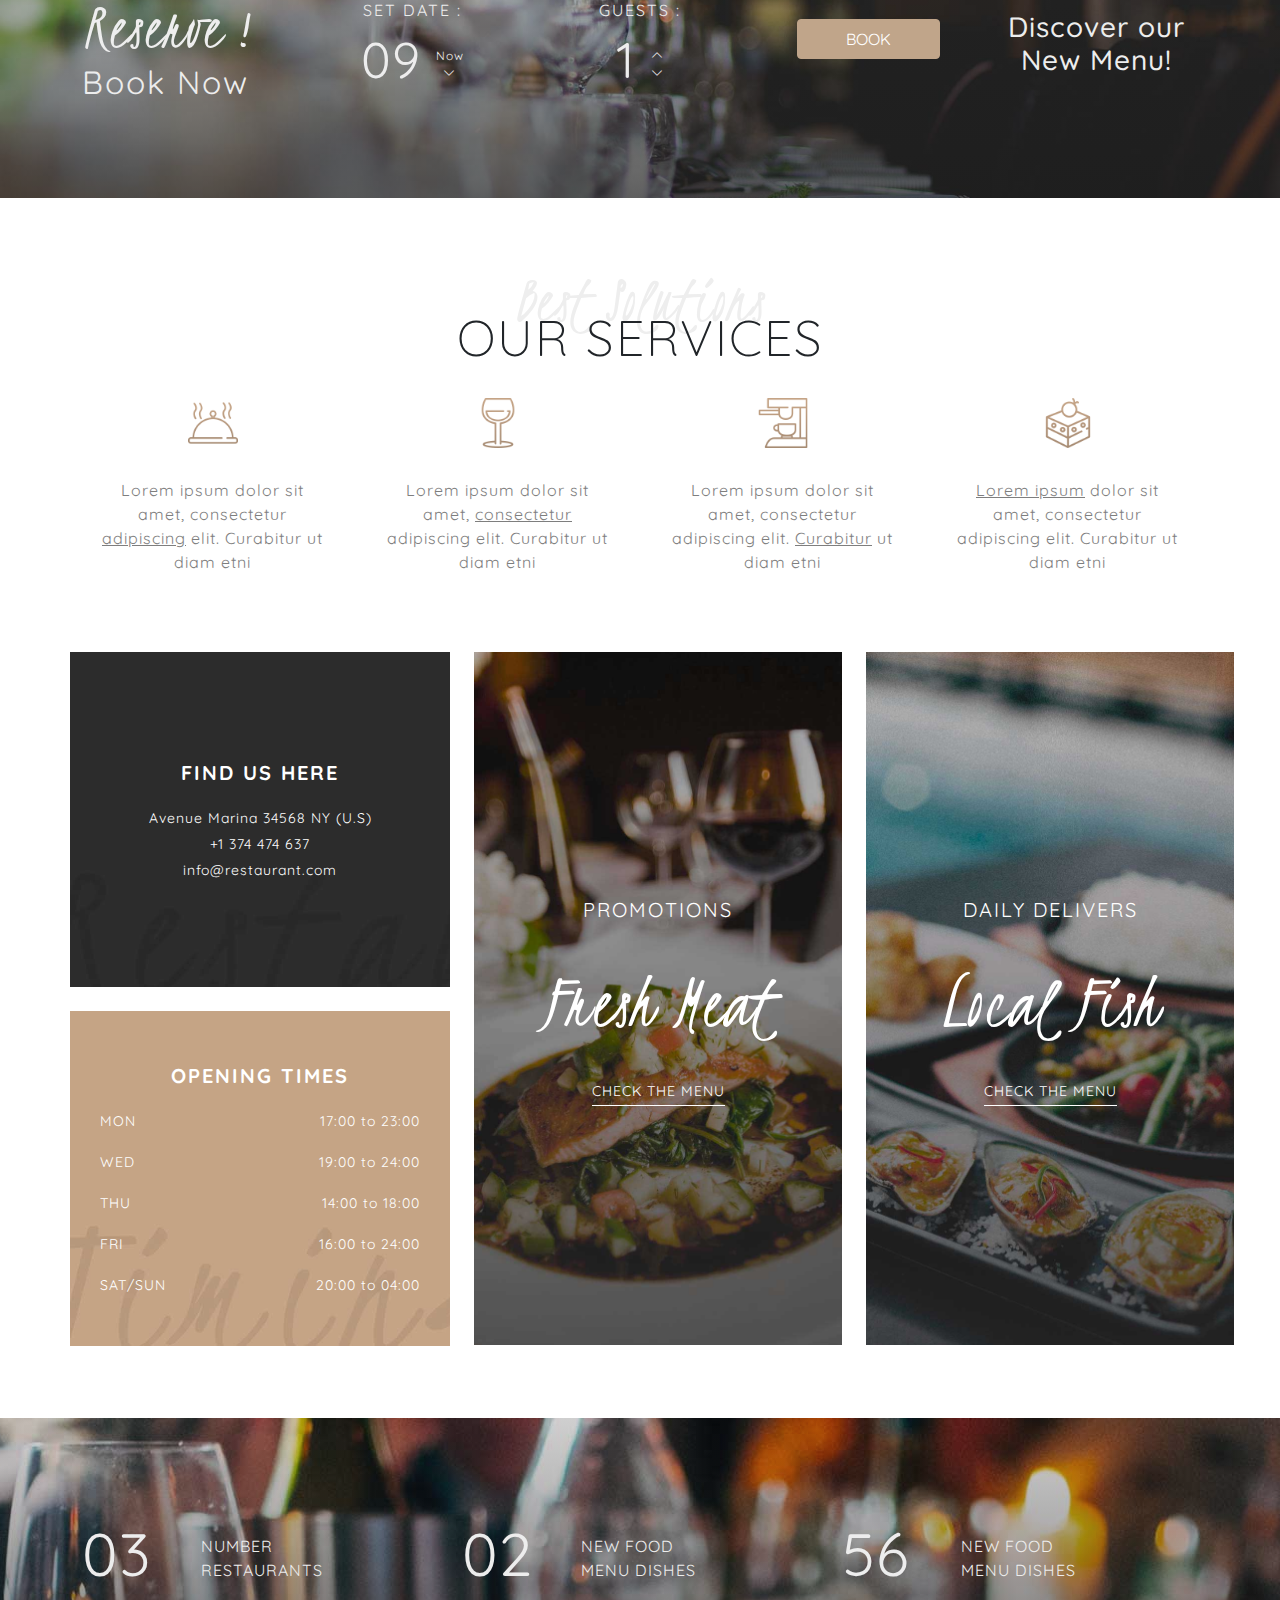
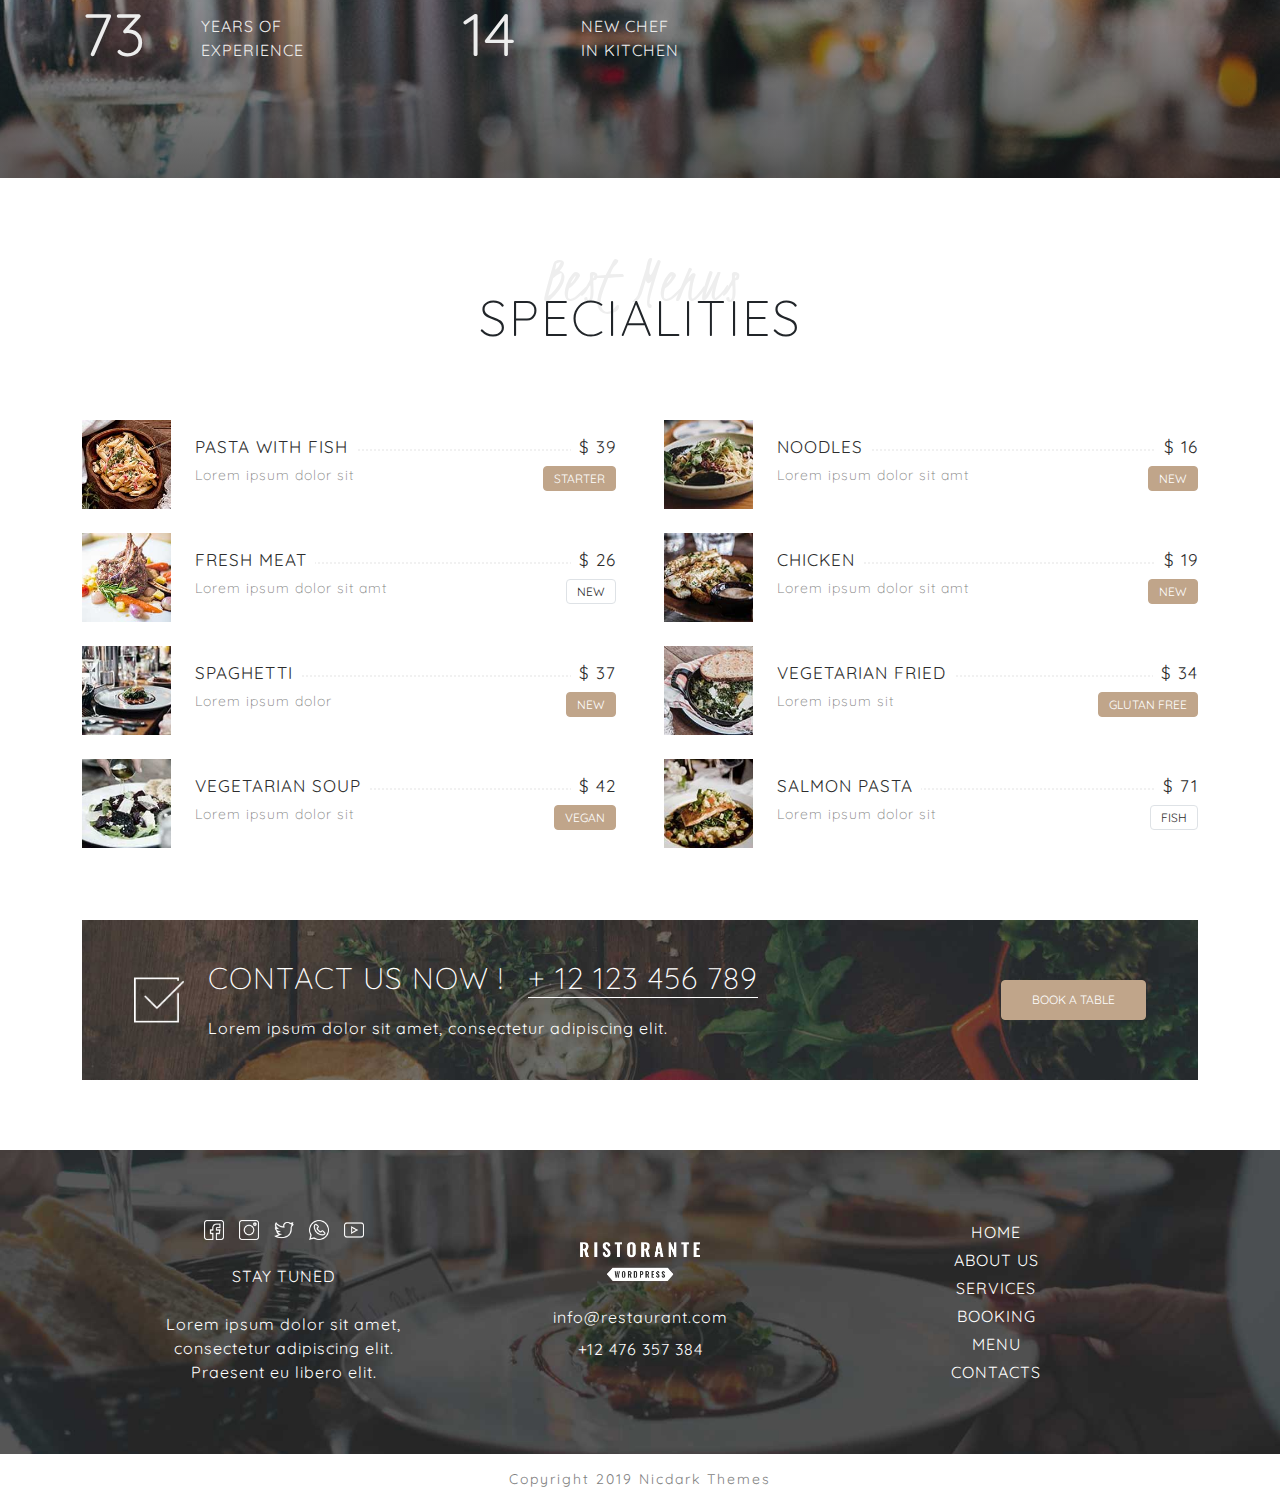
==== commit 32fc0b8b: "Add shop page" ====
--- a/index.html
+++ b/index.html
@@ -5,6 +5,7 @@
     <meta charset="UTF-8">
     <meta name="viewport" content="width=device-width, initial-scale=1.0">
     <title>Restaurent</title>
+    <link rel="shortcut icon" href="assets/images/favicon.png" type="image/x-icon">
 
     <!-- Fonts CSS  -->
     <link rel="stylesheet" href="assets/css/fonts.css">
@@ -18,6 +19,7 @@
 </head>
 
 <body>
+    <div class="loader-wrapper"><span class="loader"></span></div>
     <a href="#" class="back-to-top-btn"><i class="bi bi-arrow-up"></i></a>
     <header class="text-uppercase">
         <div class="topbar text-secondary d-none d-xl-flex">
--- a/assets/css/style.css
+++ b/assets/css/style.css
@@ -18,6 +18,108 @@
 .fs-7 {
     font-size: 14px;
 }
+
+/* Loader */
+
+.loader-wrapper{
+    width: 100vw;
+    height: 100vh;
+    position: fixed;
+    top: 0;
+    left: 0;
+    display: flex;
+    align-items: center;
+    justify-content: center;
+    z-index: 999999;
+    background-color: black;
+}
+
+.loader {
+    position: relative;
+    width: 120px;
+    height: 14px;
+    border-radius: 0 0 15px 15px;
+    background-color: #3e494d;
+    box-shadow: 0 -1px 4px #5d6063 inset;
+    animation: panex 0.5s linear alternate infinite;
+    transform-origin: 170px 0;
+    z-index: 10;
+    perspective: 300px;
+}
+
+.loader::before {
+    content: '';
+    position: absolute;
+    left: calc(100% - 2px);
+    top: 0;
+    z-index: -2;
+    height: 10px;
+    width: 70px;
+    border-radius: 0 4px 4px 0;
+    background-repeat: no-repeat;
+    background-image: linear-gradient(#6c4924, #4b2d21), linear-gradient(#4d5457 24px, transparent 0), linear-gradient(#9f9e9e 24px, transparent 0);
+    background-size: 50px 10px, 4px 8px, 24px 4px;
+    background-position: right center, 17px center, 0px center;
+}
+
+.loader::after {
+    content: '';
+    position: absolute;
+    left: 50%;
+    top: 0;
+    z-index: -2;
+    transform: translate(-50%, -20px) rotate3d(75, -2, 3, 78deg);
+    width: 55px;
+    height: 53px;
+    background: #fff;
+    background-image:
+        radial-gradient(circle 3px, #fff6 90%, transparent 10%),
+        radial-gradient(circle 12px, #ffc400 90%, transparent 10%),
+        radial-gradient(circle 12px, #ffae00 100%, transparent 0);
+    background-repeat: no-repeat;
+    background-position: -4px -6px, -2px -2px, -1px -1px;
+    box-shadow: -2px -3px #0002 inset, 0 0 4px #0003 inset;
+    border-radius: 47% 36% 50% 50% / 49% 45% 42% 44%;
+    animation: eggRst 1s ease-out infinite;
+}
+
+@keyframes eggRst {
+
+    0%,
+    100% {
+        transform: translate(-50%, -20px) rotate3d(90, 0, 0, 90deg);
+        opacity: 0;
+    }
+
+    10%,
+    90% {
+        transform: translate(-50%, -30px) rotate3d(90, 0, 0, 90deg);
+        opacity: 1;
+    }
+
+    25% {
+        transform: translate(-50%, -40px) rotate3d(85, 17, 2, 70deg)
+    }
+
+    75% {
+        transform: translate(-50%, -40px) rotate3d(75, -3, 2, 70deg)
+    }
+
+    50% {
+        transform: translate(-55%, -50px) rotate3d(75, -8, 3, 50deg)
+    }
+}
+
+@keyframes panex {
+    0% {
+        transform: rotate(-5deg)
+    }
+
+    100% {
+        transform: rotate(10deg)
+    }
+}
+
 
 .bg-pro {
     background-position: center;
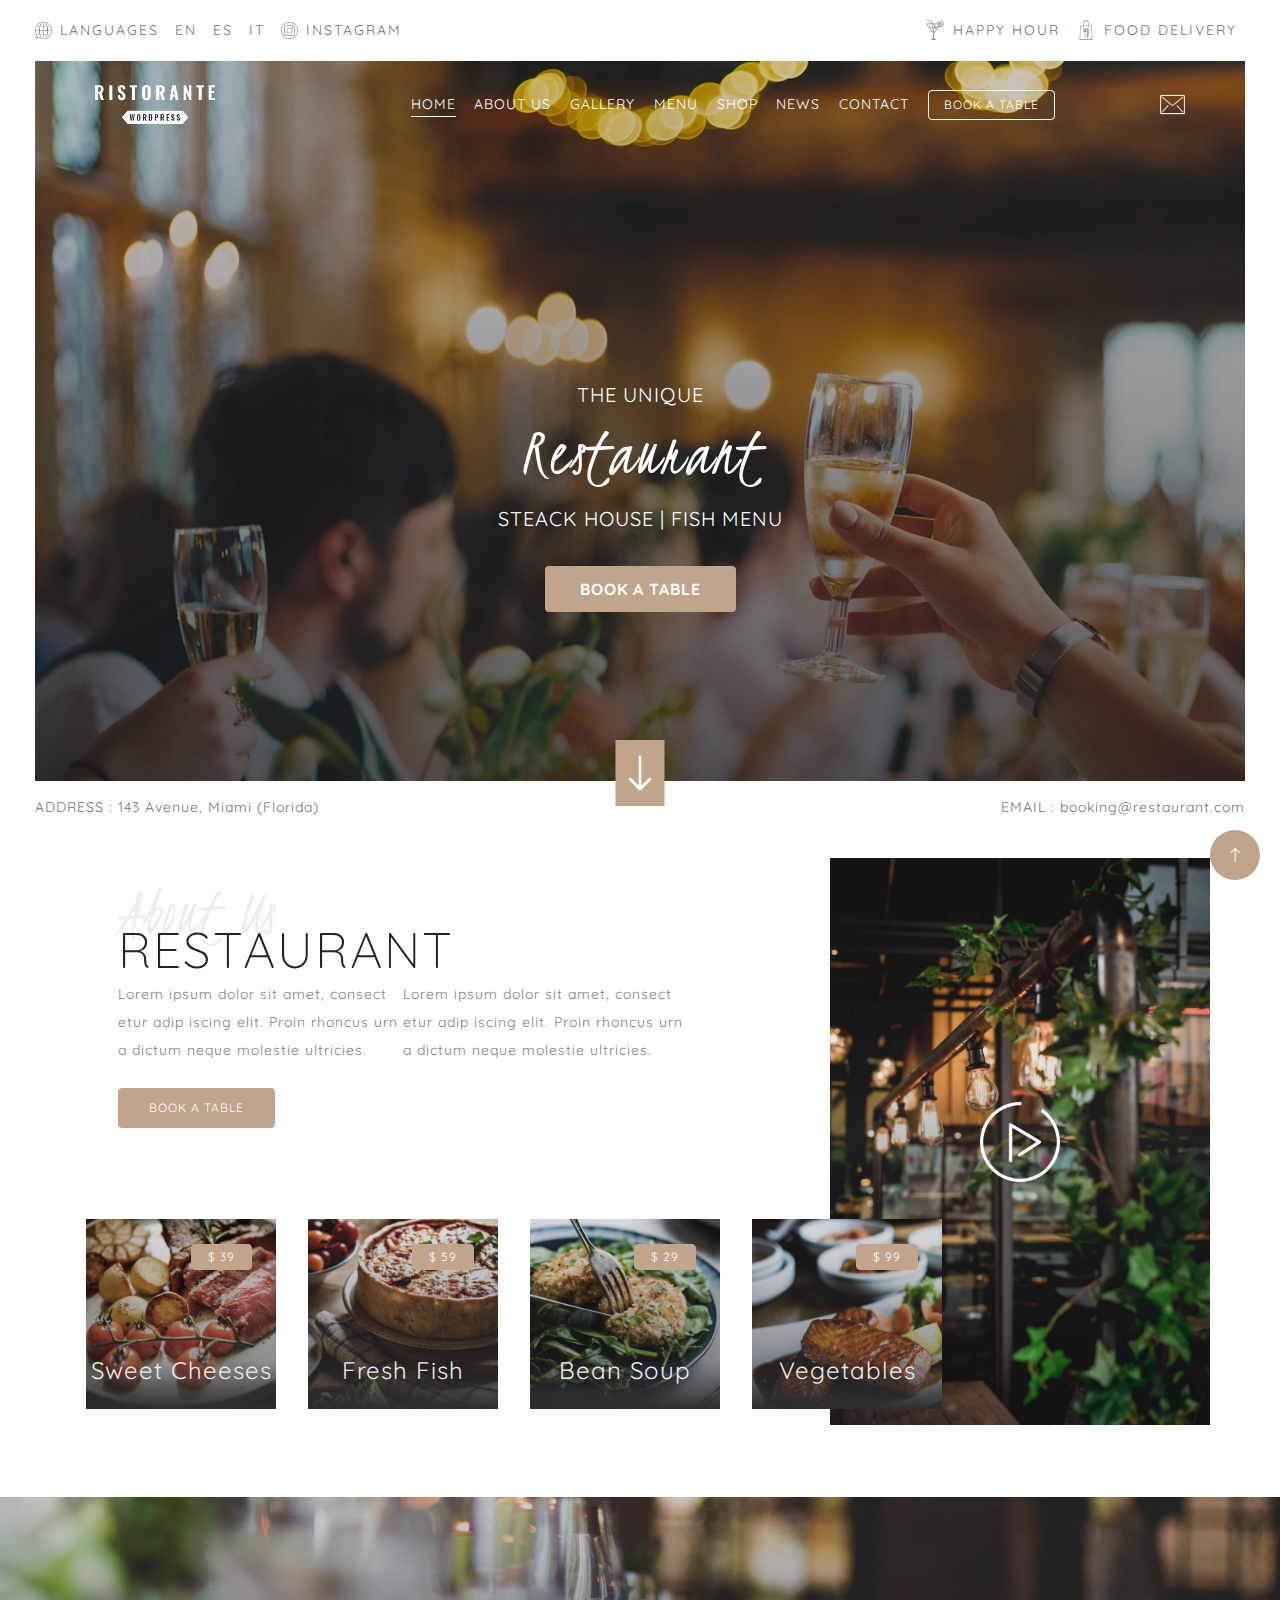
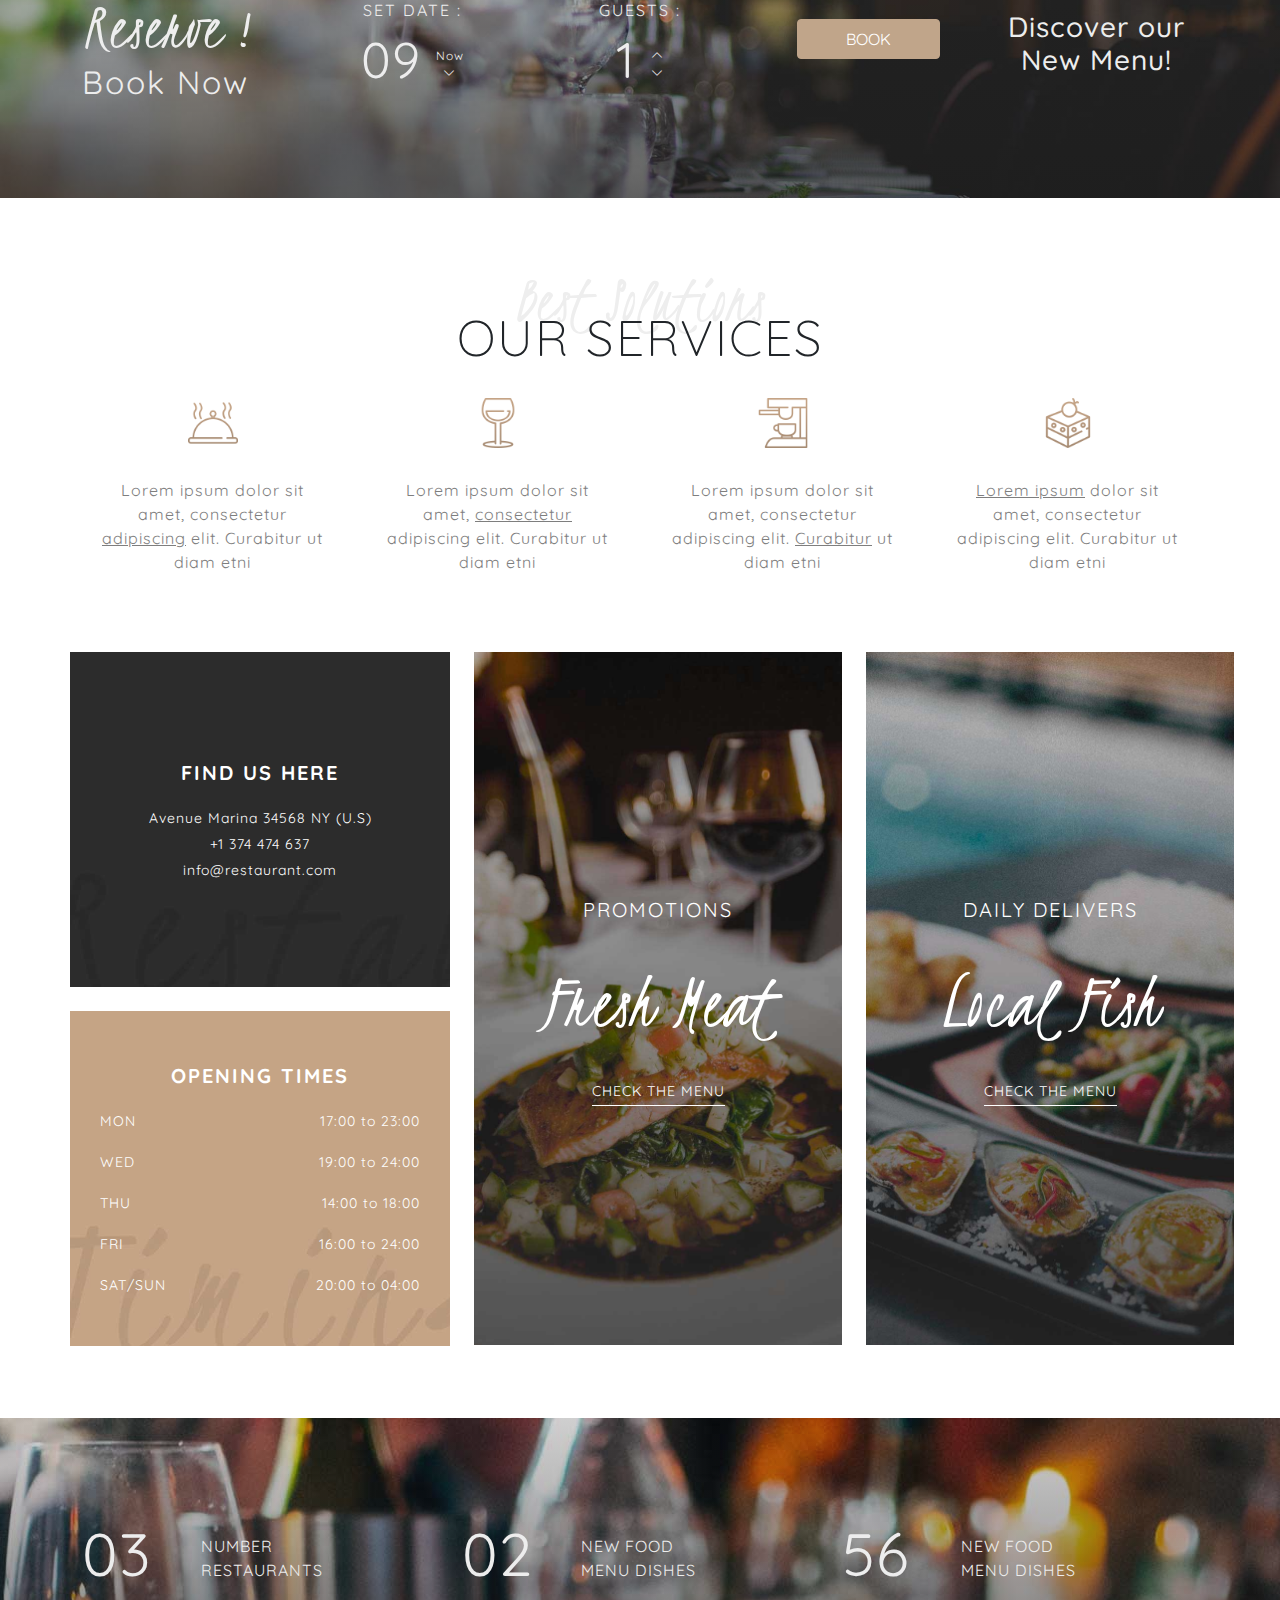
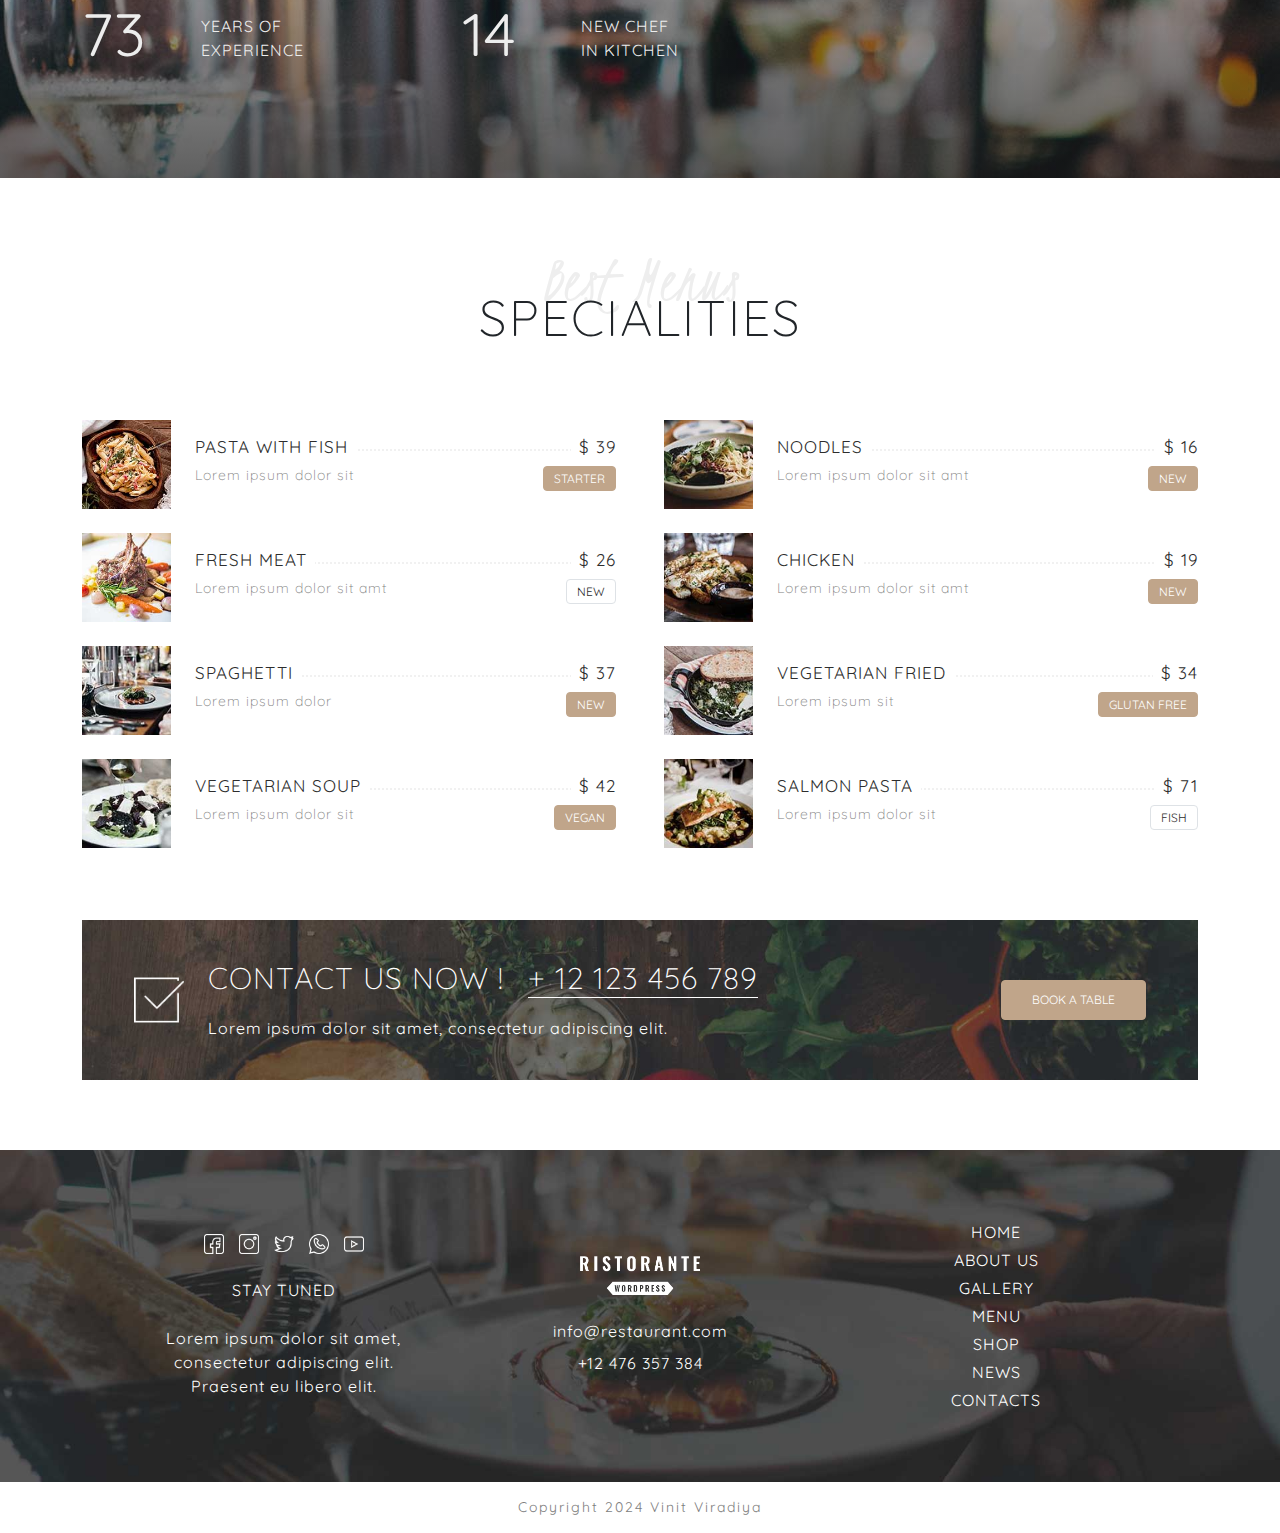
==== commit f8d93b86: "Add some link" ====
--- a/index.html
+++ b/index.html
@@ -4,17 +4,11 @@
 <head>
     <meta charset="UTF-8">
     <meta name="viewport" content="width=device-width, initial-scale=1.0">
-    <title>Restaurent</title>
+    <title>Restaurent || Where Every Bite Tells a Story: Culinary Adventures Await.</title>
     <link rel="shortcut icon" href="assets/images/favicon.png" type="image/x-icon">
-
-    <!-- Fonts CSS  -->
     <link rel="stylesheet" href="assets/css/fonts.css">
-
-    <!-- Bootstrap CSS  -->
     <link rel="stylesheet" href="assets/css/bootstrap.min.css">
     <link rel="stylesheet" href="assets/css/bootstrap-icons.min.css">
-
-    <!-- Custom CSS -->
     <link rel="stylesheet" href="assets/css/style.css">
 </head>
 
@@ -57,62 +51,18 @@
                     <div class="offcanvas-body p-2 pt-0 pb-5">
                         <div class="menus">
                             <div class="menu">
-                                <div class="title">Home</div>
                                 <ul>
-                                    <li>home 1</li>
-                                    <li>home 2</li>
-                                    <li>home 3</li>
+                                    <li><a href="index.html">home</a></li>
+                                    <li><a href="about-us.html">about us</a></li>
+                                    <li><a href="gallery.html">gallery</a></li>
+                                    <li><a href="menu.html">menu</a></li>
+                                    <li><a href="shop.html">shop</a></li>
+                                    <li><a href="news.html">news</a></li>
+                                    <li><a href="contact.html">contact</a></li>
                                 </ul>
                             </div>
-                            <div class="menu">
-                                <div class="title">About us</div>
-                                <ul>
-                                    <li>About us 1</li>
-                                    <li>About us 2</li>
-                                    <li>About us 3</li>
-                                </ul>
-                            </div>
-                            <div class="menu">
-                                <div class="title">pages</div>
-                                <ul>
-                                    <li>pages 1</li>
-                                    <li>pages 2</li>
-                                    <li>pages 3</li>
-                                </ul>
-                            </div>
-                            <div class="menu">
-                                <div class="title">menu</div>
-                                <ul>
-                                    <li>menu 1</li>
-                                    <li>menu 2</li>
-                                    <li>menu 3</li>
-                                </ul>
-                            </div>
-                            <div class="menu">
-                                <div class="title">shop</div>
-                                <ul>
-                                    <li>shop 1</li>
-                                    <li>shop 2</li>
-                                    <li>shop 3</li>
-                                </ul>
-                            </div>
-                            <div class="menu">
-                                <div class="title">news</div>
-                                <ul>
-                                    <li>news 1</li>
-                                    <li>news 2</li>
-                                    <li>news 3</li>
-                                </ul>
-                            </div>
-                            <div class="menu">
-                                <div class="title">contact</div>
-                                <ul>
-                                    <li>contact 1</li>
-                                    <li>contact 2</li>
-                                </ul>
-                            </div>
-                        </div>
-                        <button class="btn my-3">book a table</button>
+                        </div>
+                        <button class="btn my-3 ms-3">book a table</button>
                         <div class="links">
                             <a href="#">custom plugin</a>
                             <a href="#">open table</a>
@@ -645,22 +595,25 @@
                 <div class="col-12 col-md-4 col-xl-3">
                     <ul class="d-flex flex-column row-gap-1">
                         <li>
-                            <a href="#">HOME</a>
+                            <a href="index.html">HOME</a>
                         </li>
                         <li>
-                            <a href="#">ABOUT US</a>
+                            <a href="about-us.html">ABOUT US</a>
                         </li>
                         <li>
-                            <a href="#">SERVICES</a>
+                            <a href="gallery.html">GALLERY</a>
                         </li>
                         <li>
-                            <a href="#">BOOKING</a>
+                            <a href="menu.html">MENU</a>
                         </li>
                         <li>
-                            <a href="#">MENU</a>
+                            <a href="shop.html">SHOP</a>
                         </li>
                         <li>
-                            <a href="#">CONTACTS</a>
+                            <a href="news.html">NEWS</a>
+                        </li>
+                        <li>
+                            <a href="contact.html">CONTACTS</a>
                         </li>
                     </ul>
                 </div>
@@ -668,16 +621,10 @@
         </div>
     </footer>
     <div class="footer-bottom">
-        Copyright 2019 Nicdark Themes
+        Copyright 2024 Vinit Viradiya
     </div>
-
-    <!-- Jquery JS  -->
     <script src="assets/js/jquery.min.js"></script>
-
-    <!-- Bootstrap JS  -->
     <script src="assets/js/bootstrap.bundle.min.js"></script>
-
-    <!-- Main JS  -->
     <script src="assets/js/main.js"></script>
 </body>
 
--- a/assets/css/style.css
+++ b/assets/css/style.css
@@ -17,6 +17,18 @@
 
 .fs-7 {
     font-size: 14px;
+}
+
+.offcanvas-body .menu .title{
+    font-size: 25px;
+}
+
+.offcanvas-body .menu li{
+    padding: 0;
+}
+
+footer ul{
+    text-transform: uppercase;
 }
 
 /* Loader */
